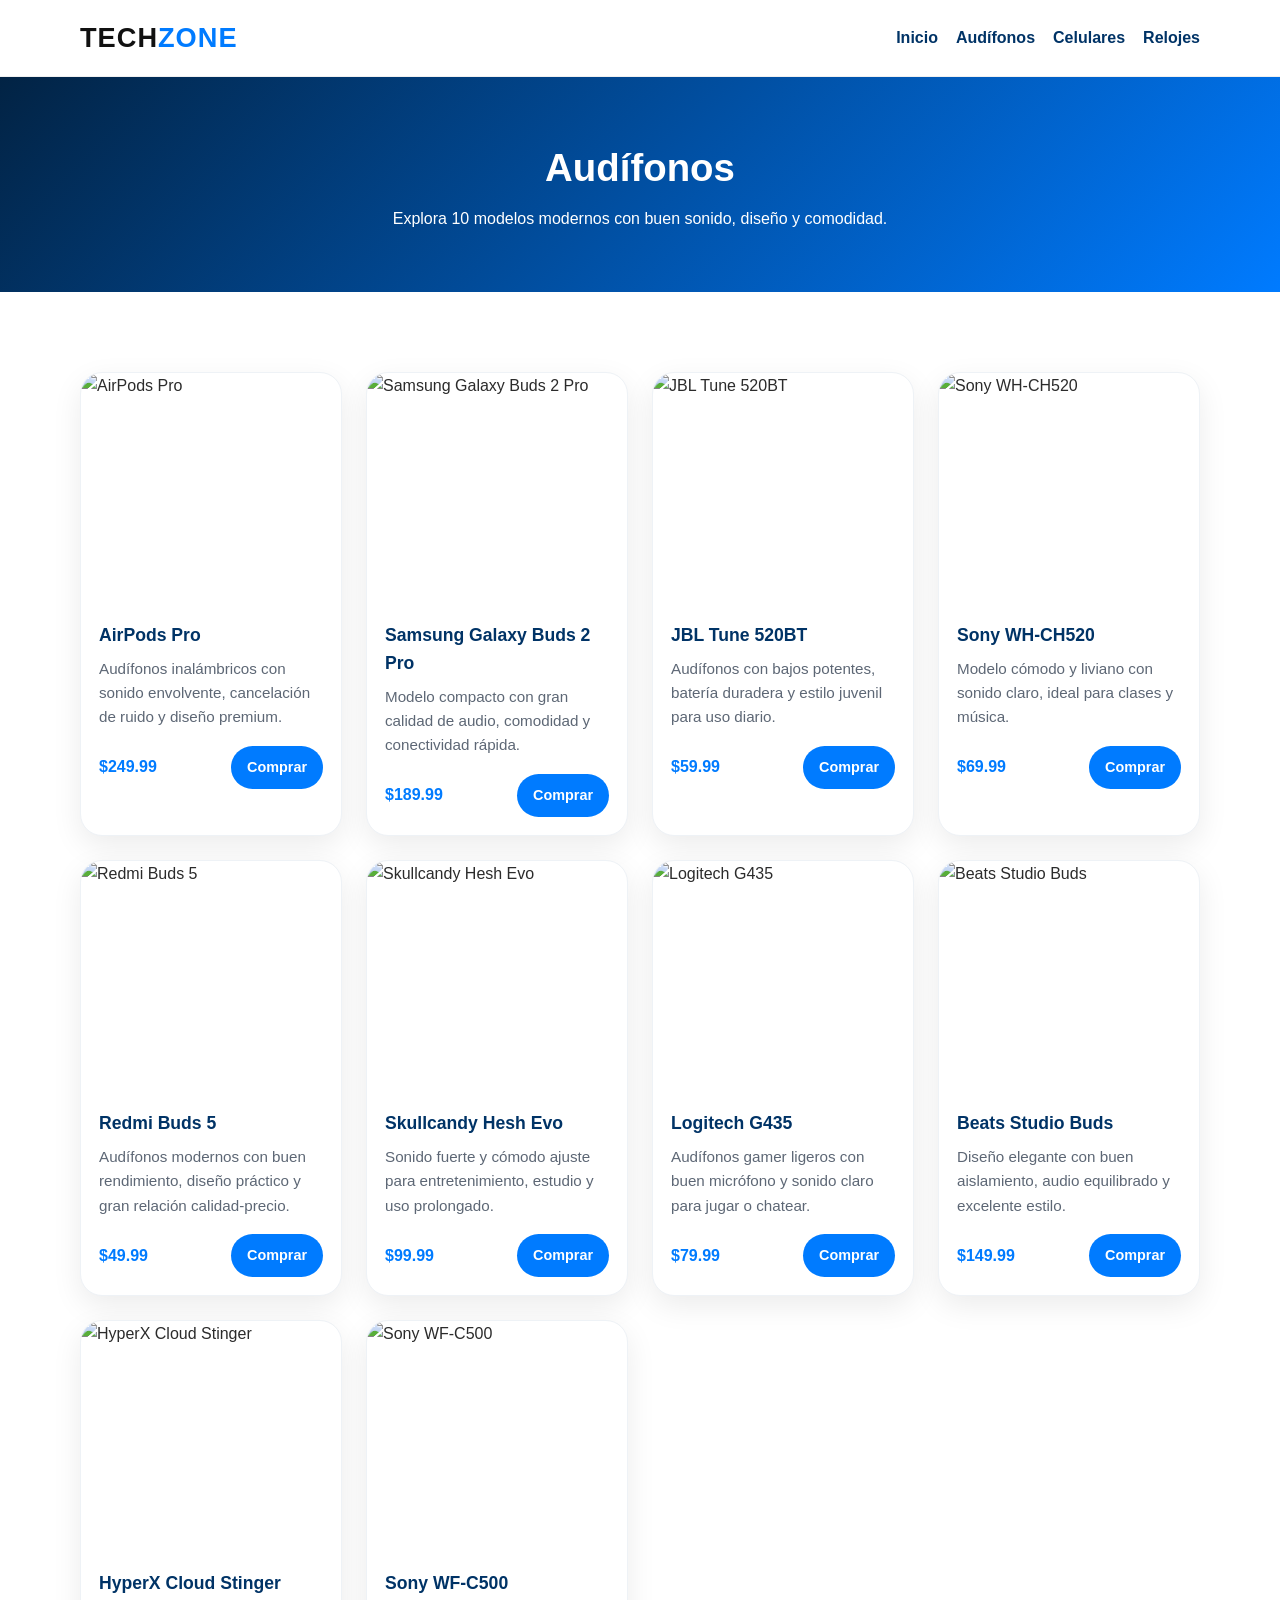
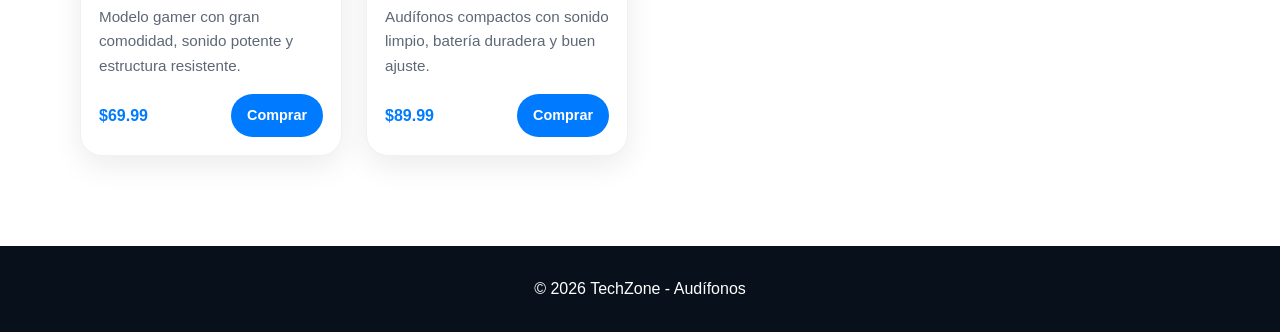
==== audifonos.html @ d05b0beb "Add files via upload" ====
<!DOCTYPE html>
<html lang="es">
<head>
  <meta charset="UTF-8" />
  <meta name="viewport" content="width=device-width, initial-scale=1.0" />
  <title>TechZone | Audífonos</title>
  <link rel="stylesheet" href="styles.css" />
</head>
<body>
  <header class="header">
    <div class="container nav-wrap">
      <a href="index.html" class="brand">
        <span class="brand-main">TECH</span><span class="brand-accent">ZONE</span>
      </a>
      <nav class="nav">
        <a href="index.html">Inicio</a>
        <a href="audifonos.html">Audífonos</a>
        <a href="celulares.html">Celulares</a>
        <a href="relojes.html">Relojes</a>
      </nav>
    </div>
  </header>

  <section class="page-banner">
    <div class="container">
      <h1>Audífonos</h1>
      <p>Explora 10 modelos modernos con buen sonido, diseño y comodidad.</p>
    </div>
  </section>

  <main class="section">
    <div class="container products-grid">
      <article class="product-card"><img src="img/audifono1.jpg" alt="AirPods Pro"><div class="product-info"><h3>AirPods Pro</h3><p>Audífonos inalámbricos con sonido envolvente, cancelación de ruido y diseño premium.</p><div class="product-bottom"><span class="price">$249.99</span><a href="#" class="btn-small">Comprar</a></div></div></article>
      <article class="product-card"><img src="img/audifono2.jpg" alt="Samsung Galaxy Buds 2 Pro"><div class="product-info"><h3>Samsung Galaxy Buds 2 Pro</h3><p>Modelo compacto con gran calidad de audio, comodidad y conectividad rápida.</p><div class="product-bottom"><span class="price">$189.99</span><a href="#" class="btn-small">Comprar</a></div></div></article>
      <article class="product-card"><img src="img/audifono3.jpg" alt="JBL Tune 520BT"><div class="product-info"><h3>JBL Tune 520BT</h3><p>Audífonos con bajos potentes, batería duradera y estilo juvenil para uso diario.</p><div class="product-bottom"><span class="price">$59.99</span><a href="#" class="btn-small">Comprar</a></div></div></article>
      <article class="product-card"><img src="img/audifono4.jpg" alt="Sony WH-CH520"><div class="product-info"><h3>Sony WH-CH520</h3><p>Modelo cómodo y liviano con sonido claro, ideal para clases y música.</p><div class="product-bottom"><span class="price">$69.99</span><a href="#" class="btn-small">Comprar</a></div></div></article>
      <article class="product-card"><img src="img/audifono5.jpg" alt="Redmi Buds 5"><div class="product-info"><h3>Redmi Buds 5</h3><p>Audífonos modernos con buen rendimiento, diseño práctico y gran relación calidad-precio.</p><div class="product-bottom"><span class="price">$49.99</span><a href="#" class="btn-small">Comprar</a></div></div></article>
      <article class="product-card"><img src="img/audifono6.jpg" alt="Skullcandy Hesh Evo"><div class="product-info"><h3>Skullcandy Hesh Evo</h3><p>Sonido fuerte y cómodo ajuste para entretenimiento, estudio y uso prolongado.</p><div class="product-bottom"><span class="price">$99.99</span><a href="#" class="btn-small">Comprar</a></div></div></article>
      <article class="product-card"><img src="img/audifono7.jpg" alt="Logitech G435"><div class="product-info"><h3>Logitech G435</h3><p>Audífonos gamer ligeros con buen micrófono y sonido claro para jugar o chatear.</p><div class="product-bottom"><span class="price">$79.99</span><a href="#" class="btn-small">Comprar</a></div></div></article>
      <article class="product-card"><img src="img/audifono8.jpg" alt="Beats Studio Buds"><div class="product-info"><h3>Beats Studio Buds</h3><p>Diseño elegante con buen aislamiento, audio equilibrado y excelente estilo.</p><div class="product-bottom"><span class="price">$149.99</span><a href="#" class="btn-small">Comprar</a></div></div></article>
      <article class="product-card"><img src="img/audifono9.jpg" alt="HyperX Cloud Stinger"><div class="product-info"><h3>HyperX Cloud Stinger</h3><p>Modelo gamer con gran comodidad, sonido potente y estructura resistente.</p><div class="product-bottom"><span class="price">$69.99</span><a href="#" class="btn-small">Comprar</a></div></div></article>
      <article class="product-card"><img src="img/audifono10.jpg" alt="Sony WF-C500"><div class="product-info"><h3>Sony WF-C500</h3><p>Audífonos compactos con sonido limpio, batería duradera y buen ajuste.</p><div class="product-bottom"><span class="price">$89.99</span><a href="#" class="btn-small">Comprar</a></div></div></article>
    </div>
  </main>

  <footer class="footer simple-footer"><div class="container"><p>© 2026 TechZone - Audífonos</p></div></footer>
</body>
</html>
---- styles.css ----
:root {
  --azul: #007BFF;
  --azul-oscuro: #003366;
  --negro: #111111;
  --gris: #BFBFBF;
  --gris-suave: #f4f7fb;
  --blanco: #ffffff;
  --texto: #2b2b2b;
  --sombra: 0 10px 30px rgba(0, 0, 0, 0.08);
  --radio: 22px;
}

* {
  margin: 0;
  padding: 0;
  box-sizing: border-box;
}

html {
  scroll-behavior: smooth;
}

body {
  font-family: 'Montserrat', Arial, sans-serif;
  background: var(--blanco);
  color: var(--texto);
  line-height: 1.6;
}

img {
  width: 100%;
  display: block;
}

.container {
  width: min(1120px, 92%);
  margin: 0 auto;
}

.header {
  background: rgba(255, 255, 255, 0.95);
  backdrop-filter: blur(10px);
  border-bottom: 1px solid rgba(0, 0, 0, 0.06);
  position: sticky;
  top: 0;
  z-index: 1000;
}

.nav-wrap {
  display: flex;
  align-items: center;
  justify-content: space-between;
  padding: 16px 0;
  gap: 20px;
}

.brand {
  text-decoration: none;
  font-weight: 800;
  font-size: 1.7rem;
  letter-spacing: 1px;
}

.brand-main {
  color: var(--negro);
}

.brand-accent {
  color: var(--azul);
}

.nav {
  display: flex;
  flex-wrap: wrap;
  gap: 18px;
}

.nav a {
  text-decoration: none;
  color: var(--azul-oscuro);
  font-weight: 600;
  position: relative;
}

.nav a::after {
  content: '';
  position: absolute;
  left: 0;
  bottom: -6px;
  width: 0;
  height: 2px;
  background: var(--azul);
  transition: 0.3s;
}

.nav a:hover::after {
  width: 100%;
}

.hero {
  background: linear-gradient(135deg, #021b35 0%, #003366 45%, #007BFF 100%);
  color: var(--blanco);
  padding: 90px 0;
}

.hero-grid {
  display: grid;
  grid-template-columns: 1.4fr 0.9fr;
  gap: 32px;
  align-items: center;
}

.badge {
  display: inline-block;
  background: rgba(255, 255, 255, 0.12);
  border: 1px solid rgba(255, 255, 255, 0.2);
  padding: 8px 14px;
  border-radius: 999px;
  margin-bottom: 18px;
  font-size: 0.95rem;
}

.hero h1 {
  font-size: clamp(2.3rem, 5vw, 4rem);
  line-height: 1.1;
  margin-bottom: 18px;
}

.hero p {
  max-width: 650px;
  font-size: 1.05rem;
  opacity: 0.95;
}

.hero-buttons {
  display: flex;
  gap: 14px;
  flex-wrap: wrap;
  margin-top: 26px;
}

.btn,
.btn-small {
  text-decoration: none;
  font-weight: 700;
  border-radius: 999px;
  transition: 0.25s ease;
  display: inline-block;
}

.btn {
  padding: 13px 24px;
}

.btn-primary {
  background: var(--blanco);
  color: var(--azul-oscuro);
}

.btn-primary:hover {
  transform: translateY(-2px);
}

.btn-secondary {
  border: 1px solid rgba(255, 255, 255, 0.35);
  color: var(--blanco);
  background: transparent;
}

.btn-secondary:hover {
  background: rgba(255, 255, 255, 0.08);
}

.hero-card {
  background: rgba(255, 255, 255, 0.12);
  border: 1px solid rgba(255, 255, 255, 0.15);
  border-radius: var(--radio);
  padding: 28px;
  box-shadow: var(--sombra);
}

.hero-card h3 {
  margin-bottom: 14px;
}

.hero-card ul {
  list-style: none;
}

.hero-card li {
  margin-bottom: 10px;
  padding-left: 22px;
  position: relative;
}

.hero-card li::before {
  content: '✓';
  position: absolute;
  left: 0;
  color: #9fd0ff;
}

.section {
  padding: 80px 0;
}

.bg-light {
  background: var(--gris-suave);
}

.section-title {
  text-align: center;
  margin-bottom: 34px;
}

.section-title h2 {
  color: var(--azul-oscuro);
  font-size: 2rem;
  margin-bottom: 10px;
}

.section-title p {
  max-width: 720px;
  margin: 0 auto;
  color: #5a6472;
}

.category-grid,
.info-grid,
.palette-grid,
.products-grid {
  display: grid;
  gap: 24px;
}

.category-grid {
  grid-template-columns: repeat(3, 1fr);
}

.category-card {
  background: var(--blanco);
  border-radius: var(--radio);
  padding: 28px;
  box-shadow: var(--sombra);
  text-decoration: none;
  color: inherit;
  transition: 0.25s ease;
  border: 1px solid #eef2f6;
}

.category-card:hover {
  transform: translateY(-6px);
}

.category-icon {
  font-size: 2rem;
  margin-bottom: 14px;
}

.category-card h3 {
  color: var(--azul-oscuro);
  margin-bottom: 8px;
}

.category-card span {
  color: var(--azul);
  font-weight: 700;
  display: inline-block;
  margin-top: 12px;
}

.info-grid {
  grid-template-columns: repeat(3, 1fr);
}

.info-box,
.palette-card {
  background: var(--blanco);
  border-radius: var(--radio);
  box-shadow: var(--sombra);
}

.info-box {
  padding: 26px;
}

.info-box h3 {
  color: var(--azul-oscuro);
  margin-bottom: 10px;
}

.palette-grid {
  grid-template-columns: repeat(5, 1fr);
}

.palette-card {
  overflow: hidden;
  text-align: center;
  border: 1px solid #eef2f6;
}

.palette-color {
  height: 100px;
}

.palette-white {
  border: 1px solid #e2e7ed;
}

.palette-card strong,
.palette-card span {
  display: block;
}

.palette-card strong {
  margin-top: 12px;
}

.palette-card span {
  color: #647082;
  margin-bottom: 14px;
}

.page-banner {
  background: linear-gradient(135deg, #022344, #007BFF);
  color: var(--blanco);
  padding: 60px 0;
  text-align: center;
}

.page-banner h1 {
  font-size: 2.4rem;
  margin-bottom: 8px;
}

.products-grid {
  grid-template-columns: repeat(4, 1fr);
}

.product-card {
  background: var(--blanco);
  border-radius: var(--radio);
  overflow: hidden;
  box-shadow: var(--sombra);
  transition: 0.25s ease;
  border: 1px solid #eef2f6;
}

.product-card:hover {
  transform: translateY(-6px);
}

.product-card img {
  height: 230px;
  object-fit: cover;
}

.product-info {
  padding: 18px;
}

.product-info h3 {
  color: var(--azul-oscuro);
  font-size: 1.1rem;
  margin-bottom: 8px;
}

.product-info p {
  color: #5d6775;
  font-size: 0.95rem;
  min-height: 72px;
}

.product-bottom {
  margin-top: 16px;
  display: flex;
  align-items: center;
  justify-content: space-between;
  gap: 10px;
}

.price {
  color: var(--azul);
  font-weight: 800;
}

.btn-small {
  background: var(--azul);
  color: var(--blanco);
  padding: 10px 16px;
  font-size: 0.9rem;
}

.btn-small:hover {
  background: var(--azul-oscuro);
}

.footer {
  background: #08111b;
  color: var(--blanco);
  padding: 30px 0;
  margin-top: 10px;
}

.footer-wrap {
  display: flex;
  justify-content: space-between;
  gap: 20px;
  flex-wrap: wrap;
}

.simple-footer {
  text-align: center;
}

@media (max-width: 1100px) {
  .products-grid {
    grid-template-columns: repeat(3, 1fr);
  }

  .palette-grid {
    grid-template-columns: repeat(3, 1fr);
  }
}

@media (max-width: 900px) {
  .hero-grid,
  .category-grid,
  .info-grid {
    grid-template-columns: 1fr;
  }

  .products-grid {
    grid-template-columns: repeat(2, 1fr);
  }

  .nav-wrap {
    flex-direction: column;
    align-items: flex-start;
  }
}

@media (max-width: 600px) {
  .nav {
    gap: 10px;
  }

  .products-grid,
  .palette-grid {
    grid-template-columns: 1fr;
  }

  .hero {
    padding: 70px 0;
  }

  .hero-buttons {
    flex-direction: column;
    align-items: flex-start;
  }
}
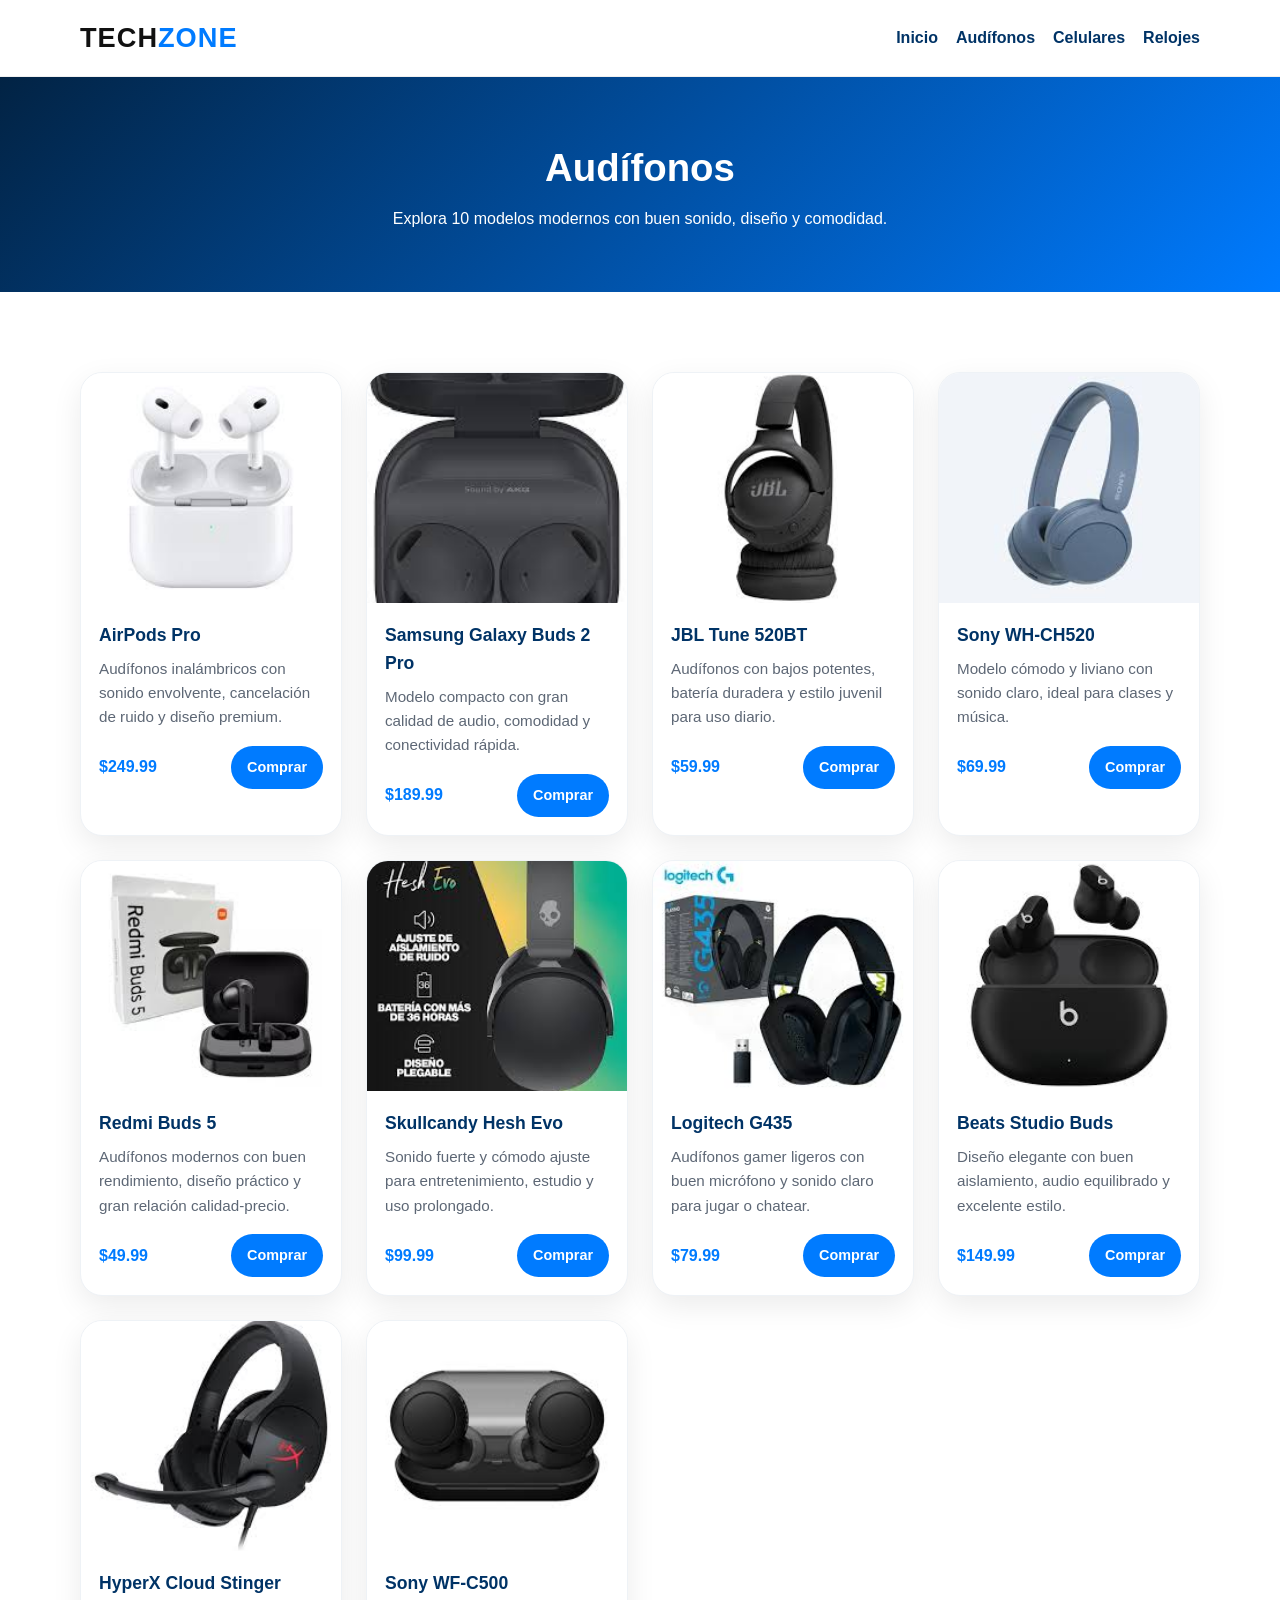
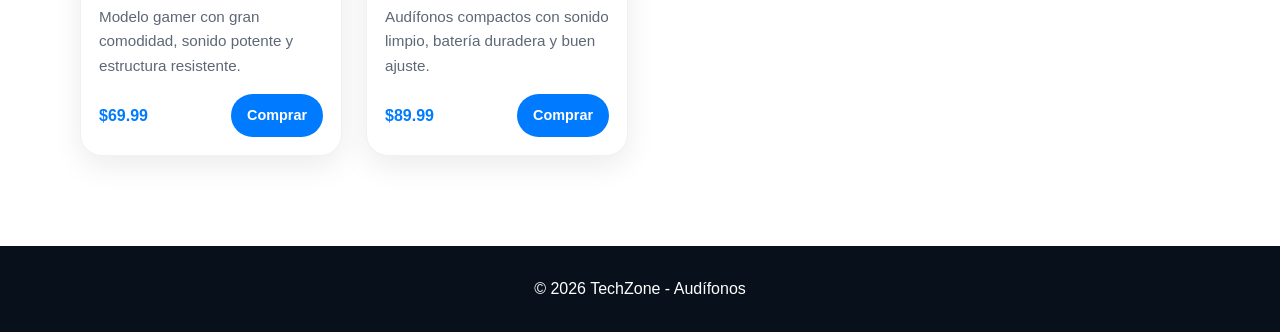
==== commit 583a9fcf: "Update audifonos.html" ====
--- a/audifonos.html
+++ b/audifonos.html
@@ -30,19 +30,19 @@
 
   <main class="section">
     <div class="container products-grid">
-      <article class="product-card"><img src="img/audifono1.jpg" alt="AirPods Pro"><div class="product-info"><h3>AirPods Pro</h3><p>Audífonos inalámbricos con sonido envolvente, cancelación de ruido y diseño premium.</p><div class="product-bottom"><span class="price">$249.99</span><a href="#" class="btn-small">Comprar</a></div></div></article>
-      <article class="product-card"><img src="img/audifono2.jpg" alt="Samsung Galaxy Buds 2 Pro"><div class="product-info"><h3>Samsung Galaxy Buds 2 Pro</h3><p>Modelo compacto con gran calidad de audio, comodidad y conectividad rápida.</p><div class="product-bottom"><span class="price">$189.99</span><a href="#" class="btn-small">Comprar</a></div></div></article>
-      <article class="product-card"><img src="img/audifono3.jpg" alt="JBL Tune 520BT"><div class="product-info"><h3>JBL Tune 520BT</h3><p>Audífonos con bajos potentes, batería duradera y estilo juvenil para uso diario.</p><div class="product-bottom"><span class="price">$59.99</span><a href="#" class="btn-small">Comprar</a></div></div></article>
-      <article class="product-card"><img src="img/audifono4.jpg" alt="Sony WH-CH520"><div class="product-info"><h3>Sony WH-CH520</h3><p>Modelo cómodo y liviano con sonido claro, ideal para clases y música.</p><div class="product-bottom"><span class="price">$69.99</span><a href="#" class="btn-small">Comprar</a></div></div></article>
-      <article class="product-card"><img src="img/audifono5.jpg" alt="Redmi Buds 5"><div class="product-info"><h3>Redmi Buds 5</h3><p>Audífonos modernos con buen rendimiento, diseño práctico y gran relación calidad-precio.</p><div class="product-bottom"><span class="price">$49.99</span><a href="#" class="btn-small">Comprar</a></div></div></article>
-      <article class="product-card"><img src="img/audifono6.jpg" alt="Skullcandy Hesh Evo"><div class="product-info"><h3>Skullcandy Hesh Evo</h3><p>Sonido fuerte y cómodo ajuste para entretenimiento, estudio y uso prolongado.</p><div class="product-bottom"><span class="price">$99.99</span><a href="#" class="btn-small">Comprar</a></div></div></article>
-      <article class="product-card"><img src="img/audifono7.jpg" alt="Logitech G435"><div class="product-info"><h3>Logitech G435</h3><p>Audífonos gamer ligeros con buen micrófono y sonido claro para jugar o chatear.</p><div class="product-bottom"><span class="price">$79.99</span><a href="#" class="btn-small">Comprar</a></div></div></article>
-      <article class="product-card"><img src="img/audifono8.jpg" alt="Beats Studio Buds"><div class="product-info"><h3>Beats Studio Buds</h3><p>Diseño elegante con buen aislamiento, audio equilibrado y excelente estilo.</p><div class="product-bottom"><span class="price">$149.99</span><a href="#" class="btn-small">Comprar</a></div></div></article>
-      <article class="product-card"><img src="img/audifono9.jpg" alt="HyperX Cloud Stinger"><div class="product-info"><h3>HyperX Cloud Stinger</h3><p>Modelo gamer con gran comodidad, sonido potente y estructura resistente.</p><div class="product-bottom"><span class="price">$69.99</span><a href="#" class="btn-small">Comprar</a></div></div></article>
-      <article class="product-card"><img src="img/audifono10.jpg" alt="Sony WF-C500"><div class="product-info"><h3>Sony WF-C500</h3><p>Audífonos compactos con sonido limpio, batería duradera y buen ajuste.</p><div class="product-bottom"><span class="price">$89.99</span><a href="#" class="btn-small">Comprar</a></div></div></article>
+      <article class="product-card"><img src="audifono1.jpg" alt="AirPods Pro"><div class="product-info"><h3>AirPods Pro</h3><p>Audífonos inalámbricos con sonido envolvente, cancelación de ruido y diseño premium.</p><div class="product-bottom"><span class="price">$249.99</span><a href="#" class="btn-small">Comprar</a></div></div></article>
+      <article class="product-card"><img src="audifono2.jpg" alt="Samsung Galaxy Buds 2 Pro"><div class="product-info"><h3>Samsung Galaxy Buds 2 Pro</h3><p>Modelo compacto con gran calidad de audio, comodidad y conectividad rápida.</p><div class="product-bottom"><span class="price">$189.99</span><a href="#" class="btn-small">Comprar</a></div></div></article>
+      <article class="product-card"><img src="audifono3.jpg" alt="JBL Tune 520BT"><div class="product-info"><h3>JBL Tune 520BT</h3><p>Audífonos con bajos potentes, batería duradera y estilo juvenil para uso diario.</p><div class="product-bottom"><span class="price">$59.99</span><a href="#" class="btn-small">Comprar</a></div></div></article>
+      <article class="product-card"><img src="audifono4.jpg" alt="Sony WH-CH520"><div class="product-info"><h3>Sony WH-CH520</h3><p>Modelo cómodo y liviano con sonido claro, ideal para clases y música.</p><div class="product-bottom"><span class="price">$69.99</span><a href="#" class="btn-small">Comprar</a></div></div></article>
+      <article class="product-card"><img src="audifono5.jpg" alt="Redmi Buds 5"><div class="product-info"><h3>Redmi Buds 5</h3><p>Audífonos modernos con buen rendimiento, diseño práctico y gran relación calidad-precio.</p><div class="product-bottom"><span class="price">$49.99</span><a href="#" class="btn-small">Comprar</a></div></div></article>
+      <article class="product-card"><img src="audifono6.jpg" alt="Skullcandy Hesh Evo"><div class="product-info"><h3>Skullcandy Hesh Evo</h3><p>Sonido fuerte y cómodo ajuste para entretenimiento, estudio y uso prolongado.</p><div class="product-bottom"><span class="price">$99.99</span><a href="#" class="btn-small">Comprar</a></div></div></article>
+      <article class="product-card"><img src="audifono7.jpg" alt="Logitech G435"><div class="product-info"><h3>Logitech G435</h3><p>Audífonos gamer ligeros con buen micrófono y sonido claro para jugar o chatear.</p><div class="product-bottom"><span class="price">$79.99</span><a href="#" class="btn-small">Comprar</a></div></div></article>
+      <article class="product-card"><img src="audifono8.jpg" alt="Beats Studio Buds"><div class="product-info"><h3>Beats Studio Buds</h3><p>Diseño elegante con buen aislamiento, audio equilibrado y excelente estilo.</p><div class="product-bottom"><span class="price">$149.99</span><a href="#" class="btn-small">Comprar</a></div></div></article>
+      <article class="product-card"><img src="audifono9.jpg" alt="HyperX Cloud Stinger"><div class="product-info"><h3>HyperX Cloud Stinger</h3><p>Modelo gamer con gran comodidad, sonido potente y estructura resistente.</p><div class="product-bottom"><span class="price">$69.99</span><a href="#" class="btn-small">Comprar</a></div></div></article>
+      <article class="product-card"><img src="audifono10.jpg" alt="Sony WF-C500"><div class="product-info"><h3>Sony WF-C500</h3><p>Audífonos compactos con sonido limpio, batería duradera y buen ajuste.</p><div class="product-bottom"><span class="price">$89.99</span><a href="#" class="btn-small">Comprar</a></div></div></article>
     </div>
   </main>
 
   <footer class="footer simple-footer"><div class="container"><p>© 2026 TechZone - Audífonos</p></div></footer>
 </body>
-</html>+</html>
